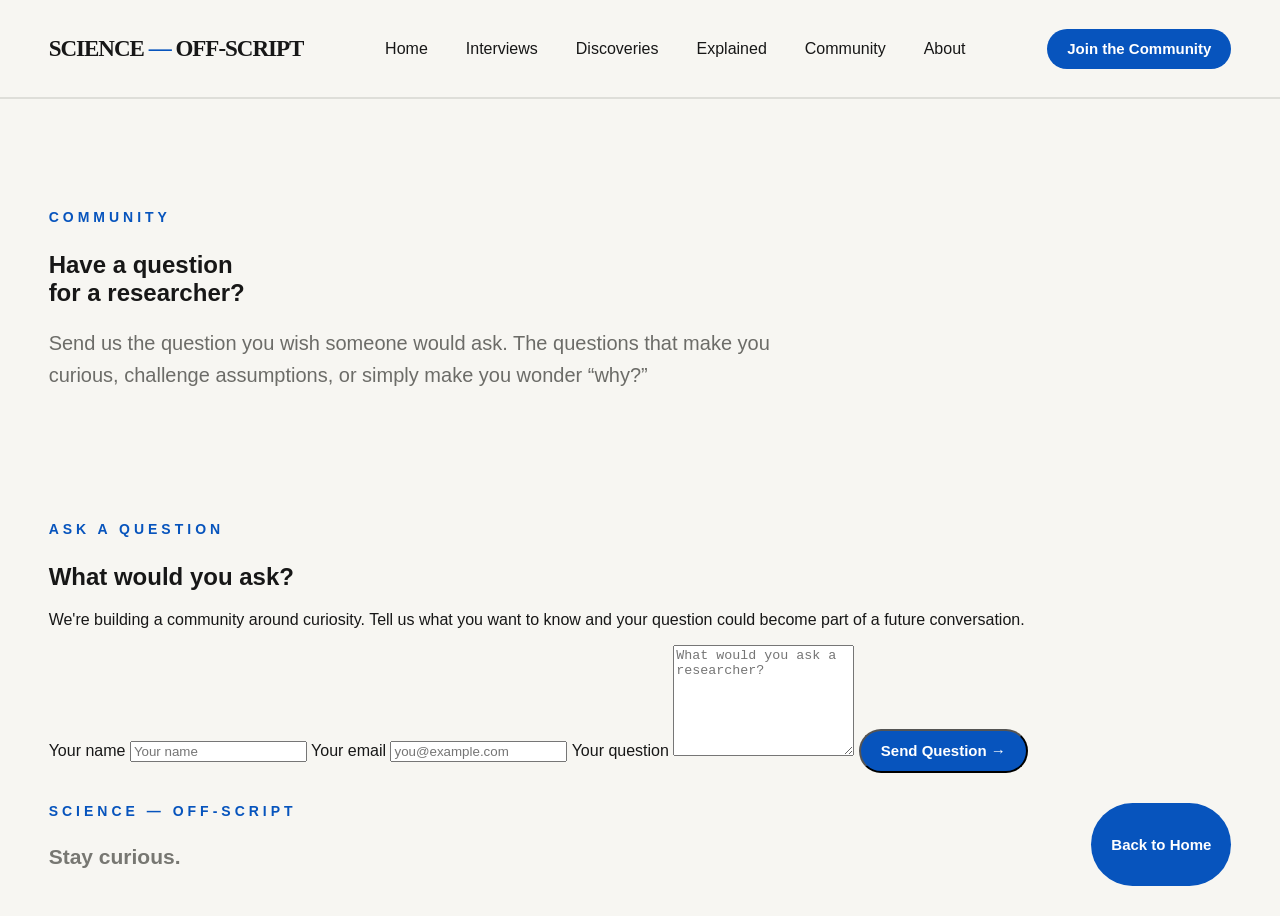
==== community.html @ e42b775f "Create community.html" ====
<!DOCTYPE html>
<html lang="en">
<head>
  <meta charset="UTF-8">
  <meta name="viewport" content="width=device-width, initial-scale=1.0">

  <title>Community — Science Off-Script</title>

  <link rel="stylesheet" href="styles.css">
</head>

<body>

  <header class="site-header">

    <a class="logo" href="index.html">
      SCIENCE <span>—</span> OFF-SCRIPT
    </a>

    <nav class="main-nav">
      <a href="index.html">Home</a>
      <a href="interviews.html">Interviews</a>
      <a href="discoveries.html">Discoveries</a>
      <a href="explained.html">Explained</a>
      <a href="community.html" class="active">Community</a>
      <a href="about.html">About</a>
    </nav>

    <div class="header-actions">
      <a class="pill-btn" href="community.html">
        Join the Community
      </a>
    </div>

  </header>


  <main>

    <section class="simple-section section-pad">

      <p class="eyebrow">
        COMMUNITY
      </p>

      <h1>
        Have a question<br>
        for a researcher?
      </h1>

      <p class="section-intro">
        Send us the question you wish someone would ask.
        The questions that make you curious, challenge assumptions,
        or simply make you wonder “why?”
      </p>

    </section>


    <section class="section-pad community-section">

      <div class="community-copy">

        <p class="eyebrow">
          ASK A QUESTION
        </p>

        <h2>
          What would you ask?
        </h2>

        <p>
          We're building a community around curiosity. Tell us what
          you want to know and your question could become part of a
          future conversation.
        </p>

      </div>


      <div class="community-form">

        <form action="mailto:scienceoffscript@gmail.com" method="post" enctype="text/plain">

          <label for="name">
            Your name
          </label>

          <input
            type="text"
            id="name"
            name="name"
            placeholder="Your name"
          >


          <label for="email">
            Your email
          </label>

          <input
            type="email"
            id="email"
            name="email"
            placeholder="you@example.com"
          >


          <label for="question">
            Your question
          </label>

          <textarea
            id="question"
            name="question"
            rows="7"
            placeholder="What would you ask a researcher?"
          ></textarea>


          <button
            type="submit"
            class="pill-btn"
          >
            Send Question →
          </button>

        </form>

      </div>

    </section>

  </main>


  <footer class="site-footer">

    <div>
      <p class="eyebrow">
        SCIENCE — OFF-SCRIPT
      </p>

      <h2>
        Stay curious.
      </h2>
    </div>

    <a class="pill-btn" href="index.html">
      Back to Home
    </a>

  </footer>


</body>
</html>
---- styles.css ----
:root {
  --blue: #0754bd;
  --ink: #171717;
  --muted: #6c6c68;
  --paper: #f7f6f2;
  --line: #deded9;
  --serif: 'Playfair Display', Georgia, serif;
  --sans: 'DM Sans', Arial, sans-serif;
}
* { box-sizing: border-box; }
html { scroll-behavior: smooth; }
body { margin: 0; background: var(--paper); color: var(--ink); font-family: var(--sans); }
a { color: inherit; text-decoration: none; }
.site-header { height: 98px; border-bottom: 1px solid var(--line); display: flex; align-items: center; padding: 0 3.8vw; gap: 40px; background: rgba(247,246,242,.96); position: sticky; top: 0; z-index: 10; }
.logo { font-family: var(--serif); font-weight: 600; font-size: 23px; letter-spacing: -1px; white-space: nowrap; }
.logo span { color: var(--blue); }
nav { display: flex; justify-content: center; gap: 38px; flex: 1; }
nav a { font-size: 16px; }
nav a:hover, .text-link:hover { color: var(--blue); }
.header-actions { display: flex; align-items: center; gap: 15px; }
.search-btn { border: 1px solid var(--line); width: 48px; height: 48px; border-radius: 50%; background: transparent; font-size: 30px; line-height: 1; cursor: pointer; }
.pill-btn {
  display: inline-flex;
  align-items: center;
  justify-content: center;
  background: var(--blue);
  color: white;
  border-radius: 999px;
  padding: 11px 20px;
  font-size: 15px;
  line-height: 1.2;
  font-weight: 600;
  white-space: nowrap;
}
.outline-btn { border: 1px solid var(--ink); border-radius: 999px; padding: 15px 28px; display: inline-flex; align-items: center; justify-content: center; }
.menu-btn { display: none; border: 0; background: transparent; font-size: 25px; }
.section-pad { padding-left: 3.8vw; padding-right: 3.8vw; }
.hero { min-height: 760px; display: grid; grid-template-columns: 1.05fr .95fr; align-items: center; gap: 7vw; padding-top: 90px; padding-bottom: 85px; }
.eyebrow { color: var(--blue); font-size: 14px; letter-spacing: 4px; font-weight: 700; margin: 0 0 26px; }
.hero h1 { font-family: var(--serif); font-size: clamp(70px, 7vw, 105px); line-height: .94; letter-spacing: -4px; max-width: 680px; margin: 0 0 28px; white-space: pre-line; }
.hero-subtitle { font-family: var(--serif); font-style: italic; font-size: 25px; color: #595955; margin: 0 0 25px; }
.hero-description { max-width: 680px; font-size: 21px; line-height: 1.55; color: #565652; margin: 0 0 38px; }
.button-row { display: flex; gap: 18px; flex-wrap: wrap; }
.hero-image-wrap { position: relative; }
.hero-image-wrap:before { content: ''; position: absolute; width: 180px; height: 180px; border-radius: 50%; background: #e9e8e2; right: -28px; top: -35px; z-index: -1; }
.hero-image-wrap:after { content: ''; position: absolute; width: 115px; height: 115px; border: 2px solid #c9d9ef; border-radius: 50%; left: -30px; bottom: -30px; z-index: -1; }
.hero-image-wrap img { width: 100%; aspect-ratio: .79; object-fit: cover; display: block; }
.image-badge { position: absolute; bottom: 22px; left: 22px; background: white; padding: 10px 18px; border-radius: 999px; font-weight: 600; }
.latest { padding-top: 80px; padding-bottom: 100px; }
.section-heading { display: flex; justify-content: space-between; align-items: end; gap: 30px; margin-bottom: 55px; }
.section-heading h2, .simple-section h2, .community h2 { font-family: var(--serif); font-size: clamp(50px, 5vw, 76px); line-height: .98; letter-spacing: -2px; white-space: pre-line; margin: 0; font-weight: 500; }
.text-link { color: var(--blue); font-weight: 700; font-size: 16px; }
.conversation-grid { display: grid; grid-template-columns: 1fr 1fr; gap: 50px; }
.card-image { display: block; overflow: hidden; }
.card-image img { width: 100%; aspect-ratio: 1.5; object-fit: cover; display: block; transition: transform .35s; }
.card-image:hover img { transform: scale(1.025); }
.card-copy { padding-top: 30px; }
.card-copy h3 { font-family: var(--serif); font-size: clamp(30px, 3vw, 44px); line-height: 1.05; font-weight: 500; margin: 0 0 17px; letter-spacing: -1px; }
.card-copy > p:not(.eyebrow):not(.byline) { font-size: 17px; line-height: 1.5; color: var(--muted); max-width: 700px; }
.byline { color: #92928d; font-size: 16px; line-height: 1.5; margin: 27px 0; }
.byline strong { color: var(--ink); }
.featured { padding-top: 50px; padding-bottom: 110px; }
.featured-card { display: grid; grid-template-columns: 1.35fr .9fr; gap: 5vw; align-items: center; }
.featured-image img { width: 100%; aspect-ratio: 1.2; object-fit: cover; display: block; }
.featured-copy h3 { font-family: var(--serif); color: var(--blue); font-size: clamp(45px, 5vw, 72px); line-height: .98; letter-spacing: -2px; font-weight: 500; margin: 0 0 25px; }
.featured-description { font-size: 20px; color: #5c5c58; line-height: 1.5; }
.simple-section { padding-top: 110px; padding-bottom: 110px; border-top: 1px solid var(--line); }
.simple-section p:not(.eyebrow) { max-width: 780px; font-size: 20px; line-height: 1.6; color: var(--muted); }
.community { padding-top: 90px; padding-bottom: 90px; display: flex; justify-content: space-between; align-items: center; gap: 40px; border-top: 1px solid var(--line); border-bottom: 1px solid var(--line); }
.community p:not(.eyebrow) { color: var(--muted); font-size: 19px; }
.site-footer { padding: 30px 3.8vw; display: flex; justify-content: space-between; color: #777772; font-size: 14px; gap: 20px; }
.article-page { padding-bottom: 100px; }
.article-intro { padding-top: 95px; text-align: center; max-width: 1100px; margin: auto; }
.article-intro h1 { font-family: var(--serif); font-size: clamp(55px, 7vw, 100px); line-height: .98; letter-spacing: -3px; margin: 0 auto 30px; font-weight: 500; }
.article-intro-text { font-size: 22px; color: var(--muted); line-height: 1.5; max-width: 780px; margin: auto; }
.article-intro .byline { margin-bottom: 8px; }
.article-date { color: var(--blue); font-weight: 700; letter-spacing: 3px; }
.article-hero { width: 92.4vw; margin: 50px auto 80px; }
.article-hero img { width: 100%; max-height: 760px; object-fit: cover; display: block; }
.article-body { max-width: 780px; margin: auto; padding: 0 25px; }
.article-body section { margin-bottom: 60px; }
.article-body h2 { font-family: var(--serif); font-size: 43px; font-weight: 500; }
.article-body p { font-size: 20px; line-height: 1.8; color: #555550; }
code { font-family: monospace; background: #e9e8e2; padding: 2px 5px; }
@media (max-width: 900px) {
  .site-header { height: 78px; padding: 0 5vw; gap: 15px; }
  nav, .header-actions { display: none; }
  .menu-btn { display: block; margin-left: auto; }
  .hero { grid-template-columns: 1fr; gap: 45px; padding-top: 65px; }
  .hero h1 { font-size: clamp(60px, 15vw, 90px); }
  .conversation-grid, .featured-card { grid-template-columns: 1fr; }
  .section-heading { align-items: start; flex-direction: column; }
  .featured-copy { padding-bottom: 30px; }
  .community { flex-direction: column; align-items: start; }
}
@media (max-width: 560px) {
  .logo { font-size: 17px; }
  .section-pad { padding-left: 5vw; padding-right: 5vw; }
  .hero { min-height: auto; padding-bottom: 70px; }
  .hero h1 { letter-spacing: -2px; }
  .hero-description { font-size: 18px; }
  .section-heading h2, .simple-section h2, .community h2 { font-size: 48px; }
  .featured-copy h3 { font-size: 46px; }
  .site-footer { padding: 25px 5vw; flex-direction: column; }
  .article-hero { width: 90vw; }
}
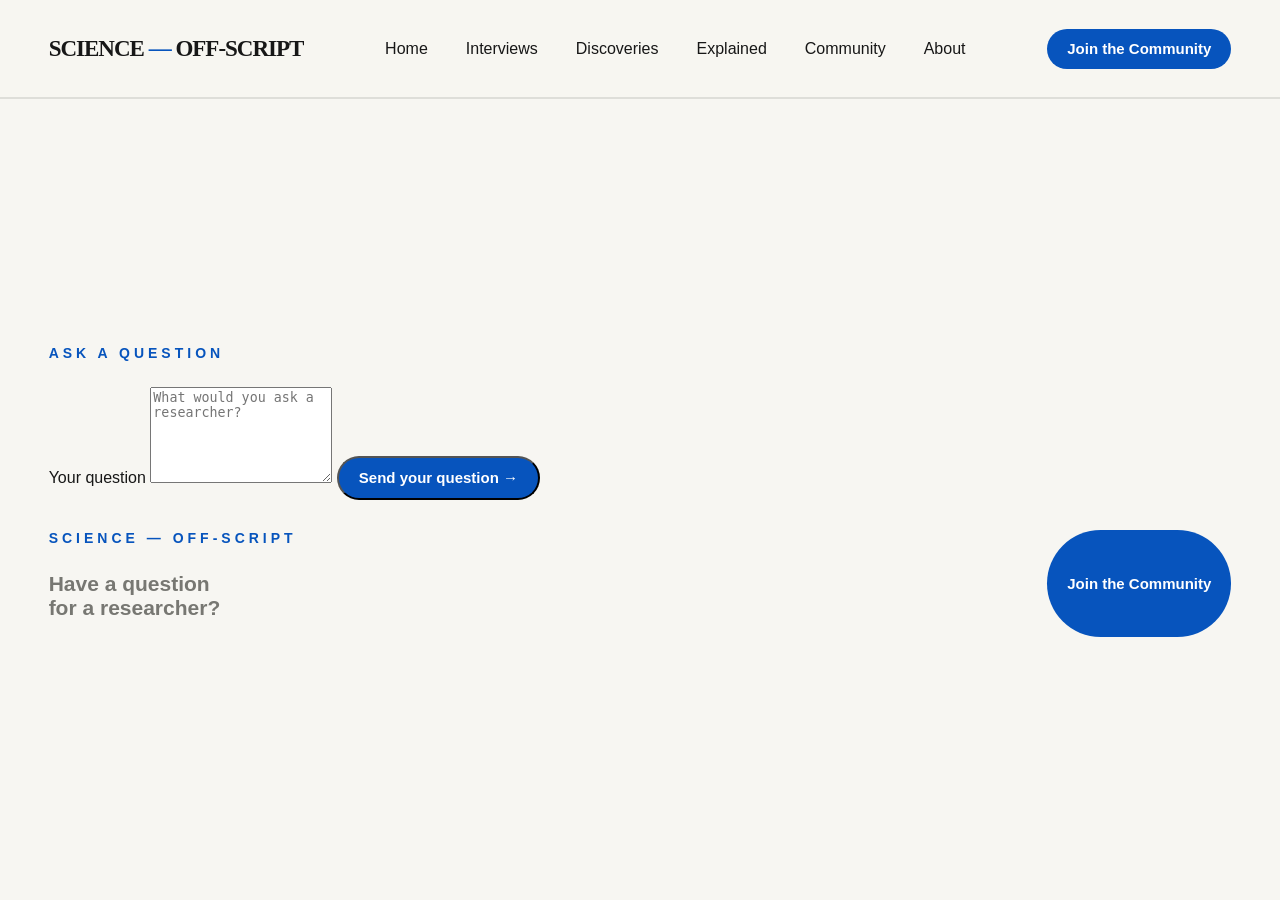
==== commit 2422909c: "Update community.html" ====
--- a/community.html
+++ b/community.html
@@ -39,72 +39,28 @@
 
     <section class="simple-section section-pad">
 
-      <p class="eyebrow">
-        COMMUNITY
-      </p>
+      <p class="eyebrow" id="community-eyebrow"></p>
 
-      <h1>
-        Have a question<br>
-        for a researcher?
-      </h1>
+      <h1 id="community-title"></h1>
 
-      <p class="section-intro">
-        Send us the question you wish someone would ask.
-        The questions that make you curious, challenge assumptions,
-        or simply make you wonder “why?”
-      </p>
+      <p class="section-intro" id="community-description"></p>
 
     </section>
 
 
     <section class="section-pad community-section">
 
-      <div class="community-copy">
+      <div class="community-content">
 
-        <p class="eyebrow">
+        <p class="eyebrow" id="community-form-eyebrow">
           ASK A QUESTION
         </p>
 
-        <h2>
-          What would you ask?
-        </h2>
+        <h2 id="community-form-title"></h2>
 
-        <p>
-          We're building a community around curiosity. Tell us what
-          you want to know and your question could become part of a
-          future conversation.
-        </p>
+        <p id="community-form-text"></p>
 
-      </div>
-
-
-      <div class="community-form">
-
-        <form action="mailto:scienceoffscript@gmail.com" method="post" enctype="text/plain">
-
-          <label for="name">
-            Your name
-          </label>
-
-          <input
-            type="text"
-            id="name"
-            name="name"
-            placeholder="Your name"
-          >
-
-
-          <label for="email">
-            Your email
-          </label>
-
-          <input
-            type="email"
-            id="email"
-            name="email"
-            placeholder="you@example.com"
-          >
-
+        <form class="community-form">
 
           <label for="question">
             Your question
@@ -113,16 +69,12 @@
           <textarea
             id="question"
             name="question"
-            rows="7"
+            rows="6"
             placeholder="What would you ask a researcher?"
           ></textarea>
 
-
-          <button
-            type="submit"
-            class="pill-btn"
-          >
-            Send Question →
+          <button type="submit" class="pill-btn">
+            Send your question →
           </button>
 
         </form>
@@ -137,21 +89,27 @@
   <footer class="site-footer">
 
     <div>
+
       <p class="eyebrow">
         SCIENCE — OFF-SCRIPT
       </p>
 
       <h2>
-        Stay curious.
+        Have a question<br>
+        for a researcher?
       </h2>
+
     </div>
 
-    <a class="pill-btn" href="index.html">
-      Back to Home
+    <a class="pill-btn" href="community.html">
+      Join the Community
     </a>
 
   </footer>
 
 
+  <script src="content.js"></script>
+  <script src="script.js"></script>
+
 </body>
 </html>
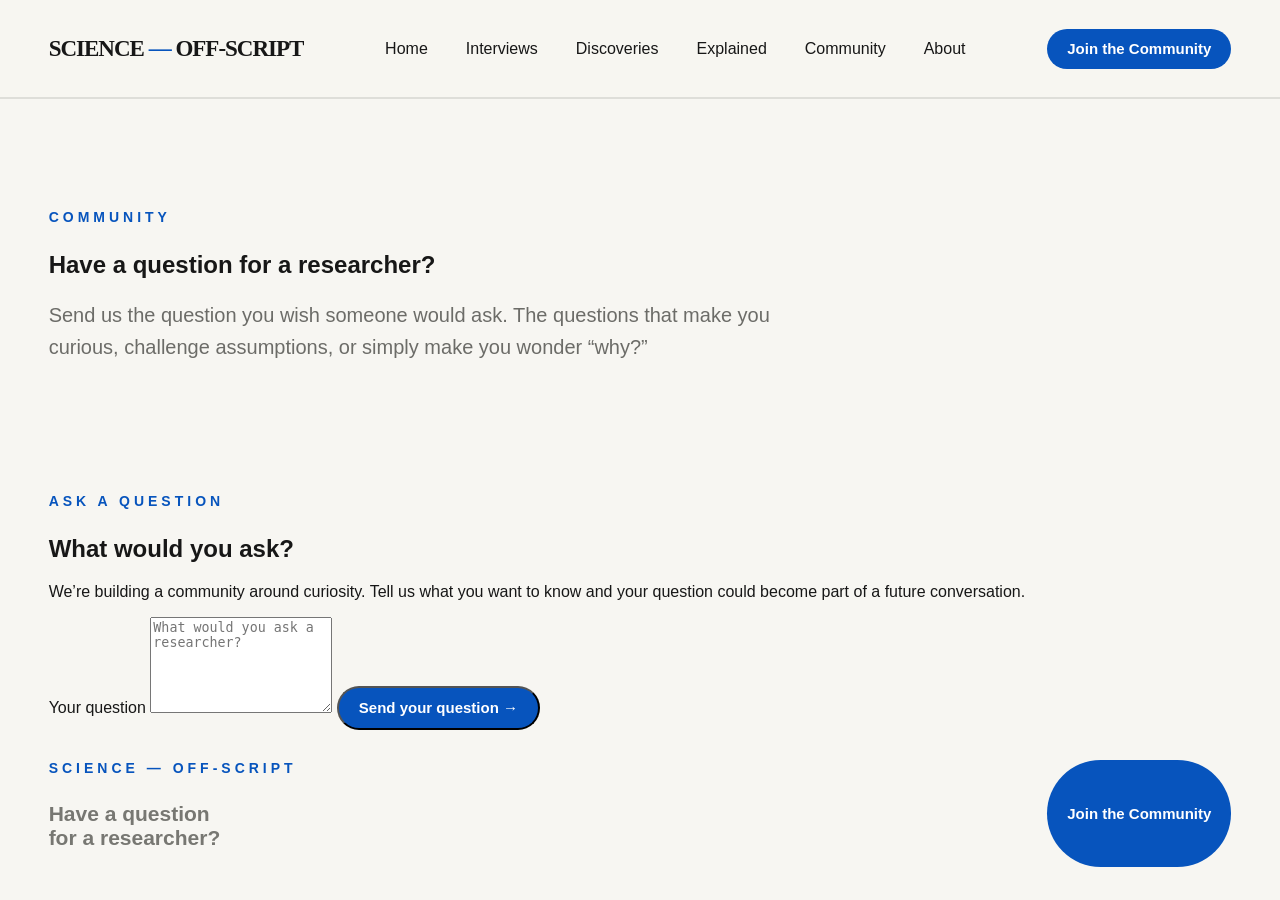
==== commit 6ac561d1: "Update community.html" ====
--- a/community.html
+++ b/community.html
@@ -50,38 +50,43 @@
 
     <section class="section-pad community-section">
 
-      <div class="community-content">
+  <div class="community-text">
 
-        <p class="eyebrow" id="community-form-eyebrow">
-          ASK A QUESTION
-        </p>
+    <p class="eyebrow">
+      ASK A QUESTION
+    </p>
 
-        <h2 id="community-form-title"></h2>
+    <h2 id="community-form-title"></h2>
 
-        <p id="community-form-text"></p>
+    <p id="community-form-text"></p>
 
-        <form class="community-form">
+  </div>
 
-          <label for="question">
-            Your question
-          </label>
 
-          <textarea
-            id="question"
-            name="question"
-            rows="6"
-            placeholder="What would you ask a researcher?"
-          ></textarea>
+  <div class="community-form-box">
 
-          <button type="submit" class="pill-btn">
-            Send your question →
-          </button>
+    <form class="community-form">
 
-        </form>
+      <label for="question">
+        Your question
+      </label>
 
-      </div>
+      <textarea
+        id="question"
+        name="question"
+        rows="6"
+        placeholder="What would you ask a researcher?"
+      ></textarea>
 
-    </section>
+      <button type="submit" class="pill-btn">
+        Send your question →
+      </button>
+
+    </form>
+
+  </div>
+
+</section>
 
   </main>
 
